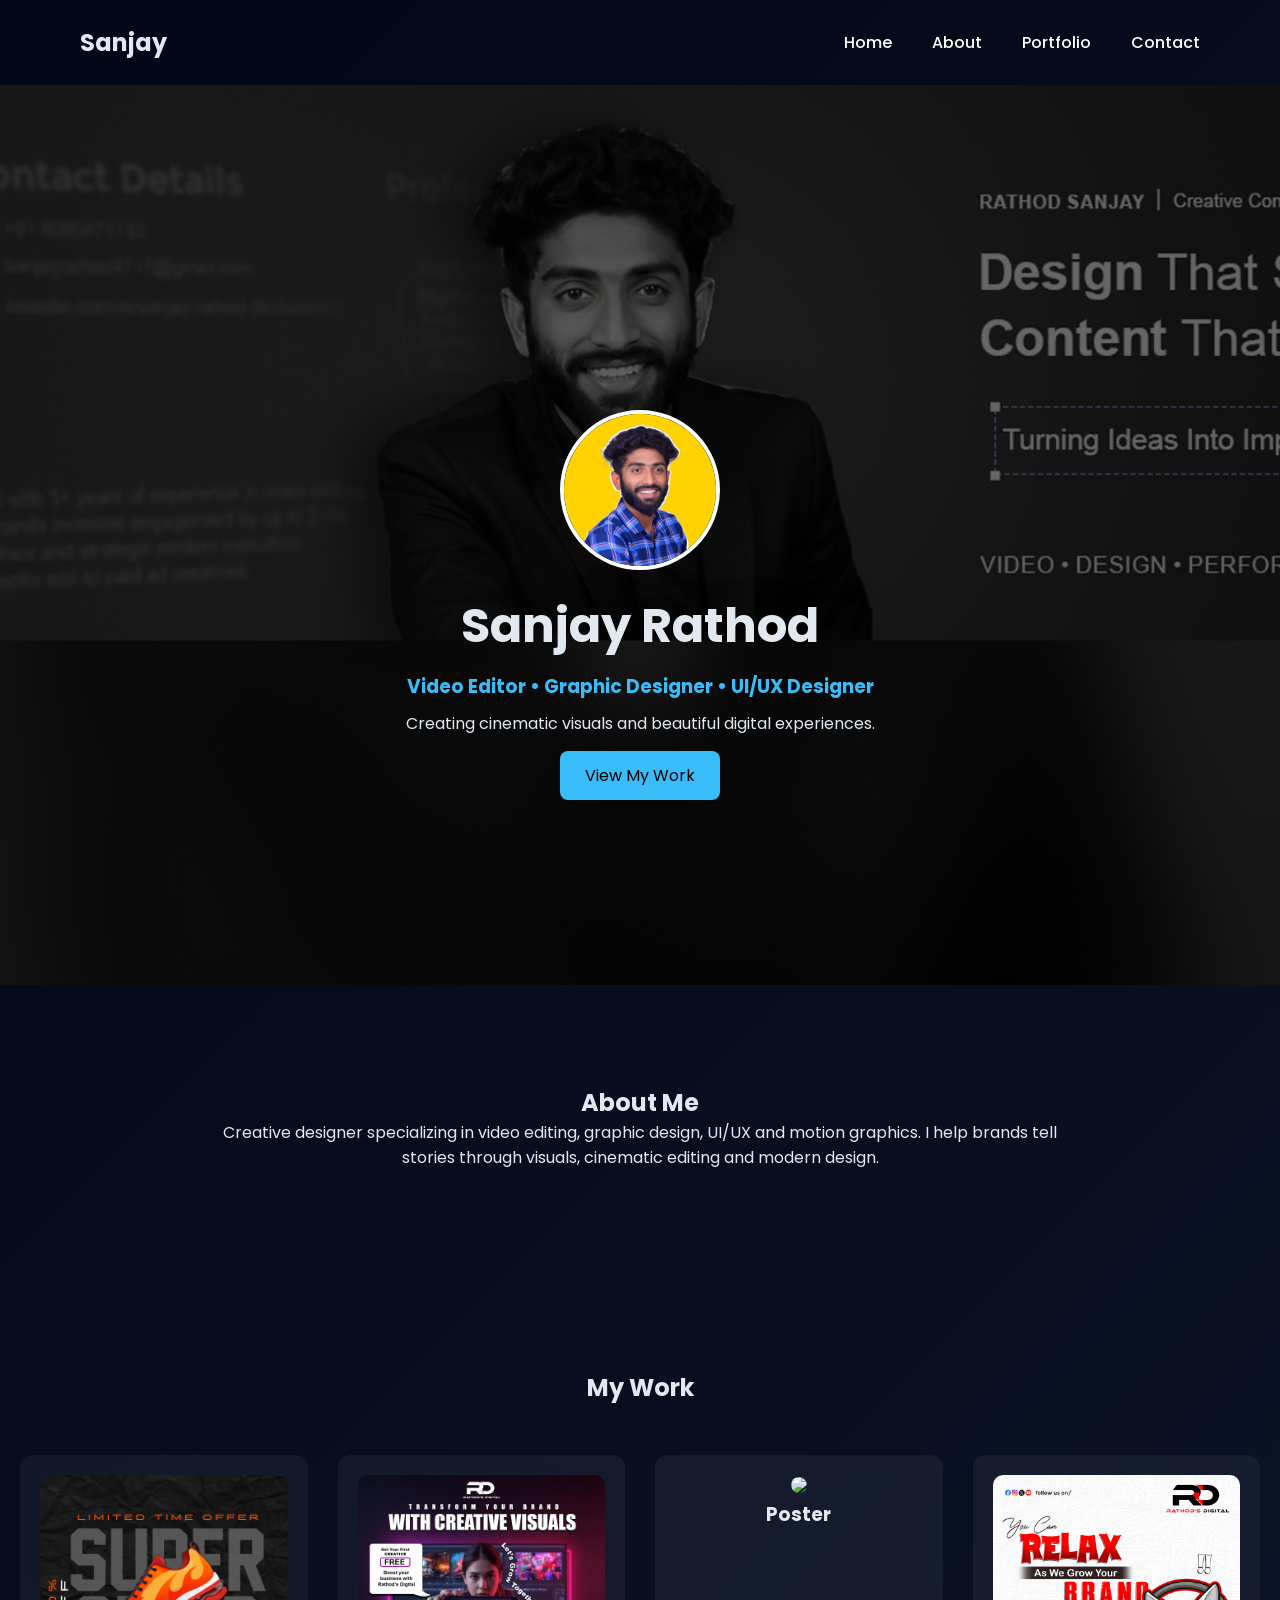
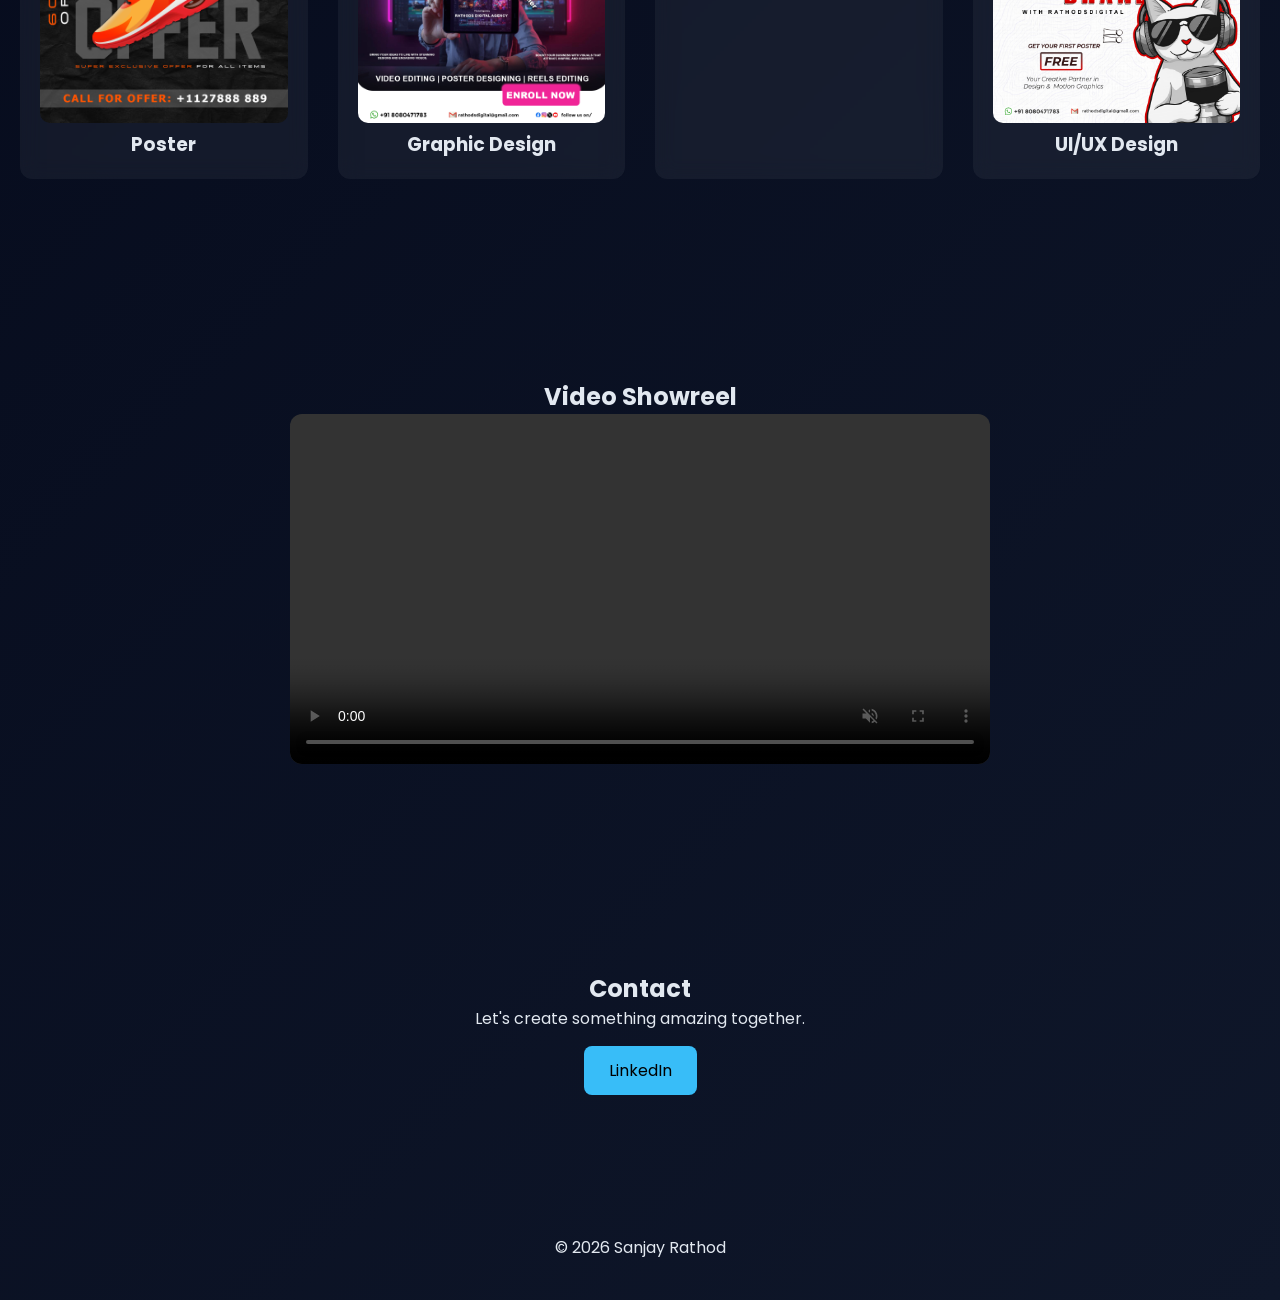
==== index.html @ 47108bce "Add files via upload" ====
<!DOCTYPE html>
<html lang="en">

<head>

<meta charset="UTF-8">
<meta name="viewport" content="width=device-width, initial-scale=1.0">

<title>Sanjay Rathod | Designer Portfolio</title>

<link rel="stylesheet" href="style.css">

<link href="https://fonts.googleapis.com/css2?family=Poppins:wght@300;400;600;700&display=swap" rel="stylesheet">

</head>


<body>

<!-- NAVBAR -->

<header>

<nav>

<h2 class="logo">Sanjay</h2>

<ul>

<li><a href="#home">Home</a></li>
<li><a href="#about">About</a></li>
<li><a href="#portfolio">Portfolio</a></li>
<li><a href="#contact">Contact</a></li>

</ul>

</nav>

</header>



<!-- HERO -->

<section class="hero" id="home">

<div class="hero-content">

<div class="profile-container">
<img src="images/profile.jpeg" class="profile">
</div>

<h1 class="hero-title">Sanjay Rathod</h1>

<h3 class="hero-subtitle">
Video Editor • Graphic Designer • UI/UX Designer
</h3>

<p class="hero-text">
Creating cinematic visuals and beautiful digital experiences.
</p>

<a href="#portfolio" class="btn">View My Work</a>

</div>

</section>



<!-- ABOUT -->

<section class="about" id="about">

<h2>About Me</h2>

<p>

Creative designer specializing in video editing, graphic design, UI/UX and motion graphics.

I help brands tell stories through visuals, cinematic editing and modern design.

</p>

</section>



<!-- PORTFOLIO -->

<section class="portfolio" id="portfolio">

<h2>My Work</h2>

<div class="portfolio-grid">

<div class="project">
<img src="images/shoes.jpg">
<h3>Poster</h3>
</div>

<div class="project">
<img src="images/graphicDesign.jpg">
<h3>Graphic Design</h3>
</div>

<div class="project">
<img src="images/burger poster.jpg">
<h3>Poster</h3>
</div>

<div class="project">
<img src="images/UX Design.jpg">
<h3>UI/UX Design</h3>
</div>

<!-- <div class="project">
<img src="images/poster-design.jpeg">
<h3>Poster Design</h3> 
</div> -->

<!-- <div class="project">
<img src="images/motion-graphics.jpeg">
<h3>Motion Graphics</h3>
</div> -->

</div>

</section>



<!-- VIDEO SHOWREEL -->

<section class="showreel">

<h2>Video Showreel</h2>

<video controls autoplay muted loop>

<source src="images/Animation.mp4" type="video/mp4">

</video>

</section>



<!-- CONTACT -->

<section class="contact" id="contact">

<h2>Contact</h2>

<p>Let's create something amazing together.</p>

<a href="https://www.linkedin.com/in/sanjay-rathod-8b2bab357/" class="btn" target="_blank">LinkedIn</a>

</section>



<footer>

<p>© 2026 Sanjay Rathod</p>

</footer>


<script src="script.js"></script>

</body>

</html>
---- style.css ----
*{
margin:0;
padding:0;
box-sizing:border-box;
}

body{

font-family:'Poppins',sans-serif;
background:linear-gradient(135deg,#020617,#0f172a);
color:#e2e8f0;

}



/* NAVBAR */

nav{

display:flex;
justify-content:space-between;
align-items:center;
padding:25px 80px;
flex-wrap:wrap;

}

nav ul{

display:flex;
gap:40px;
list-style:none;

}

nav a{

color:white;
text-decoration:none;
font-weight:500;

}



/* HERO */


.hero{

min-height:100vh;

display:flex;
align-items:center;
justify-content:center;

background:
linear-gradient(rgba(0,0,0,0.6),rgba(0,0,0,0.6)),
url("images/background.jpeg");

background-size:cover;
background-position:center 20%;
background-repeat:no-repeat;

text-align:center;
padding:40px 20px;

}



/* HERO CONTENT */

.hero-content{

margin-top:140px;
animation:fadeUp 1.2s ease;

}



/* PROFILE IMAGE FLOAT */

.profile-container{

display:flex;
justify-content:center;

}

.profile{

width:160px;
border-radius:50%;
border:4px solid white;
margin-bottom:20px;

animation:float 4s ease-in-out infinite;

}



/* HERO TEXT */

.hero-title{

font-size:48px;

}

.hero-subtitle{

color:#38bdf8;
margin:10px 0;

}

.hero-text{

max-width:600px;
margin:auto;

}



/* FLOAT ANIMATION */

@keyframes float{

0%{transform:translateY(0px);}
50%{transform:translateY(-10px);}
100%{transform:translateY(0px);}

}



/* TEXT ANIMATION */

@keyframes fadeUp{

from{

opacity:0;
transform:translateY(40px);

}

to{

opacity:1;
transform:translateY(0);

}

}



/* BUTTON */

.btn{

display:inline-block;
padding:12px 25px;
background:#38bdf8;
color:black;
border-radius:8px;
text-decoration:none;
margin-top:15px;

}



/* ABOUT */

.about{

padding:100px 20px;
max-width:900px;
margin:auto;
text-align:center;

}



/* PORTFOLIO */

.portfolio{

padding:100px 20px;
text-align:center;

}

.portfolio-grid{

display:grid;

/* auto responsive grid */

grid-template-columns:repeat(auto-fit,minmax(250px,1fr));

gap:30px;
margin-top:50px;

}

.project{

background:rgba(255,255,255,0.05);
backdrop-filter:blur(10px);
padding:20px;
border-radius:12px;
transition:0.4s;

}

.project:hover{

transform:scale(1.05);

}

.project img{

width:100%;
border-radius:10px;

}



/* SHOWREEL */

.showreel{

padding:100px 20px;
text-align:center;

}

video{

width:100%;
max-width:700px;
border-radius:12px;

}



/* CONTACT */

.contact{

padding:100px 20px;
text-align:center;

}



/* FOOTER */

footer{

text-align:center;
padding:40px;

}



/* MOBILE RESPONSIVE */

@media (max-width:768px){

nav{

padding:20px;

flex-direction:column;
gap:15px;

}

nav ul{

gap:20px;

}

.hero h1{

font-size:32px;

}

.hero h3{

font-size:18px;

}

.profile{

width:130px;

}

.about{

padding:80px 20px;

}

.portfolio{

padding:80px 20px;

}

.showreel{

padding:80px 20px;

}

.contact{

padding:80px 20px;

}

}
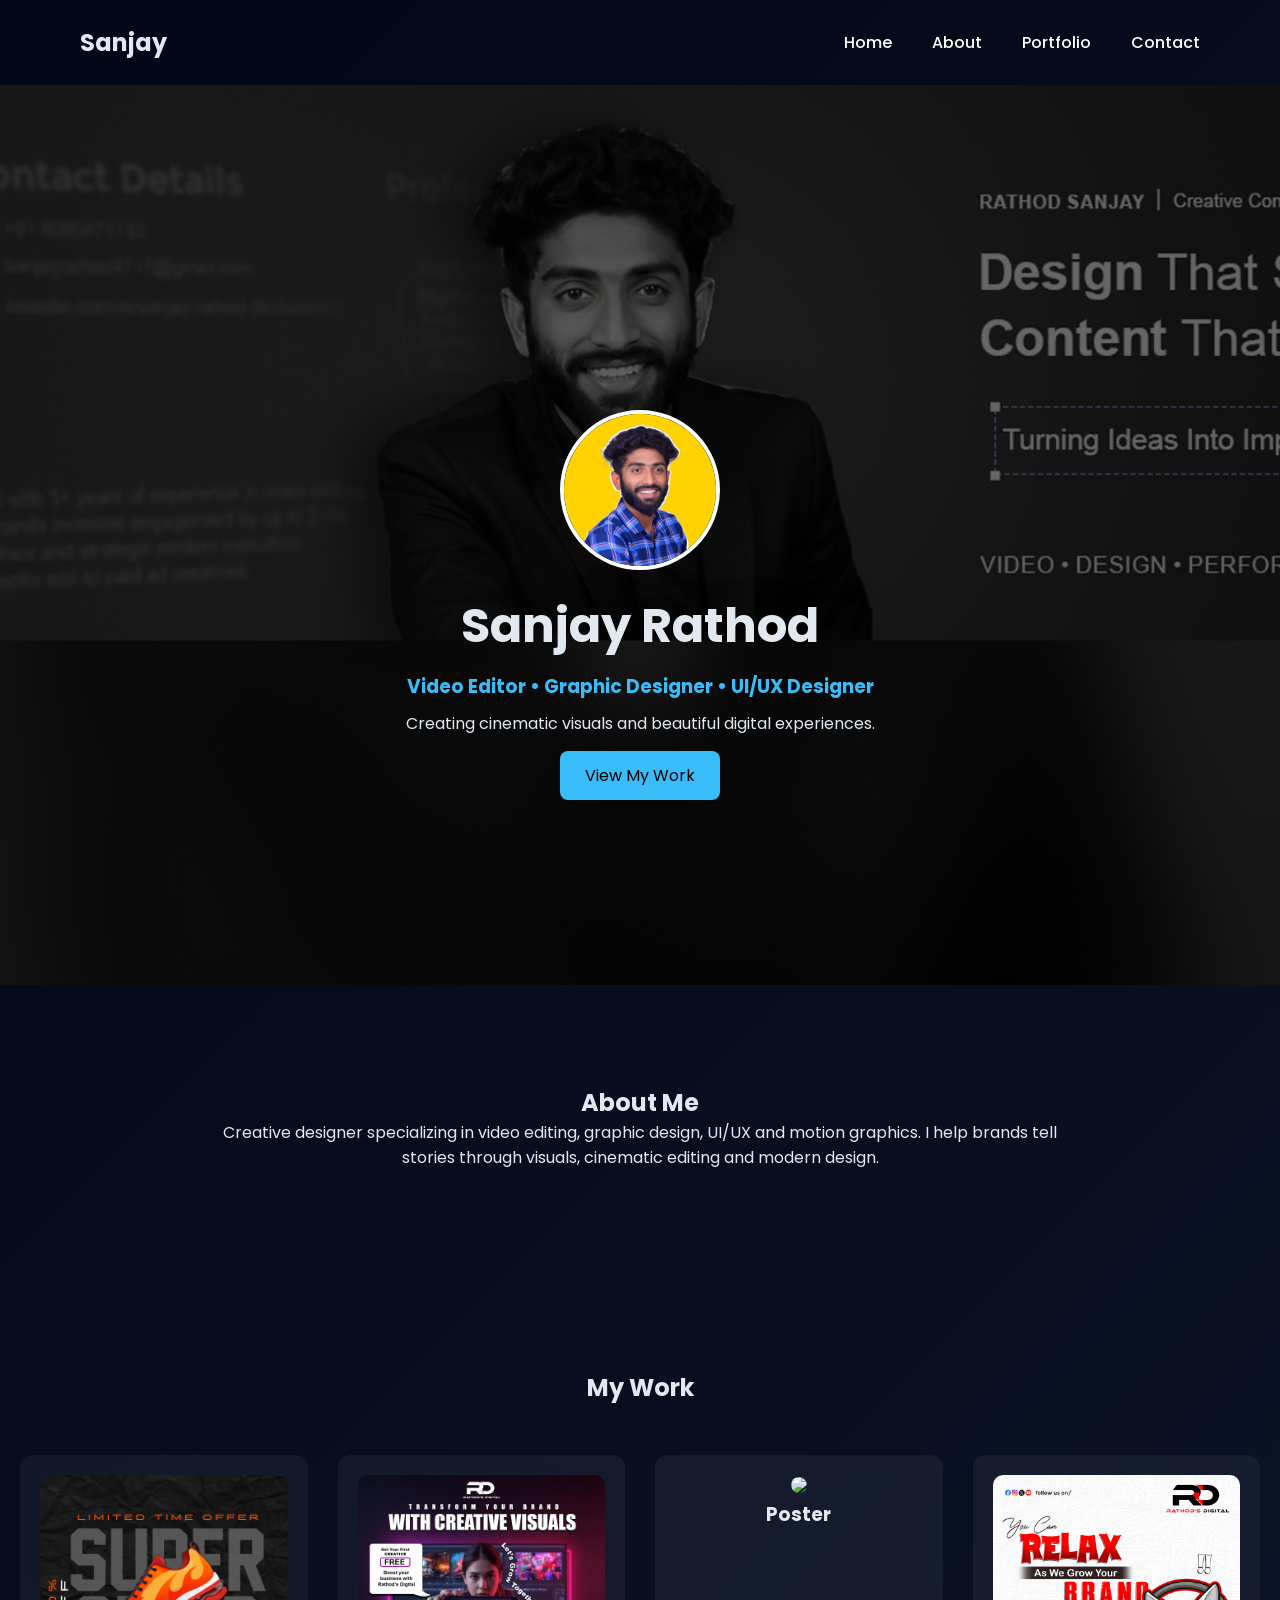
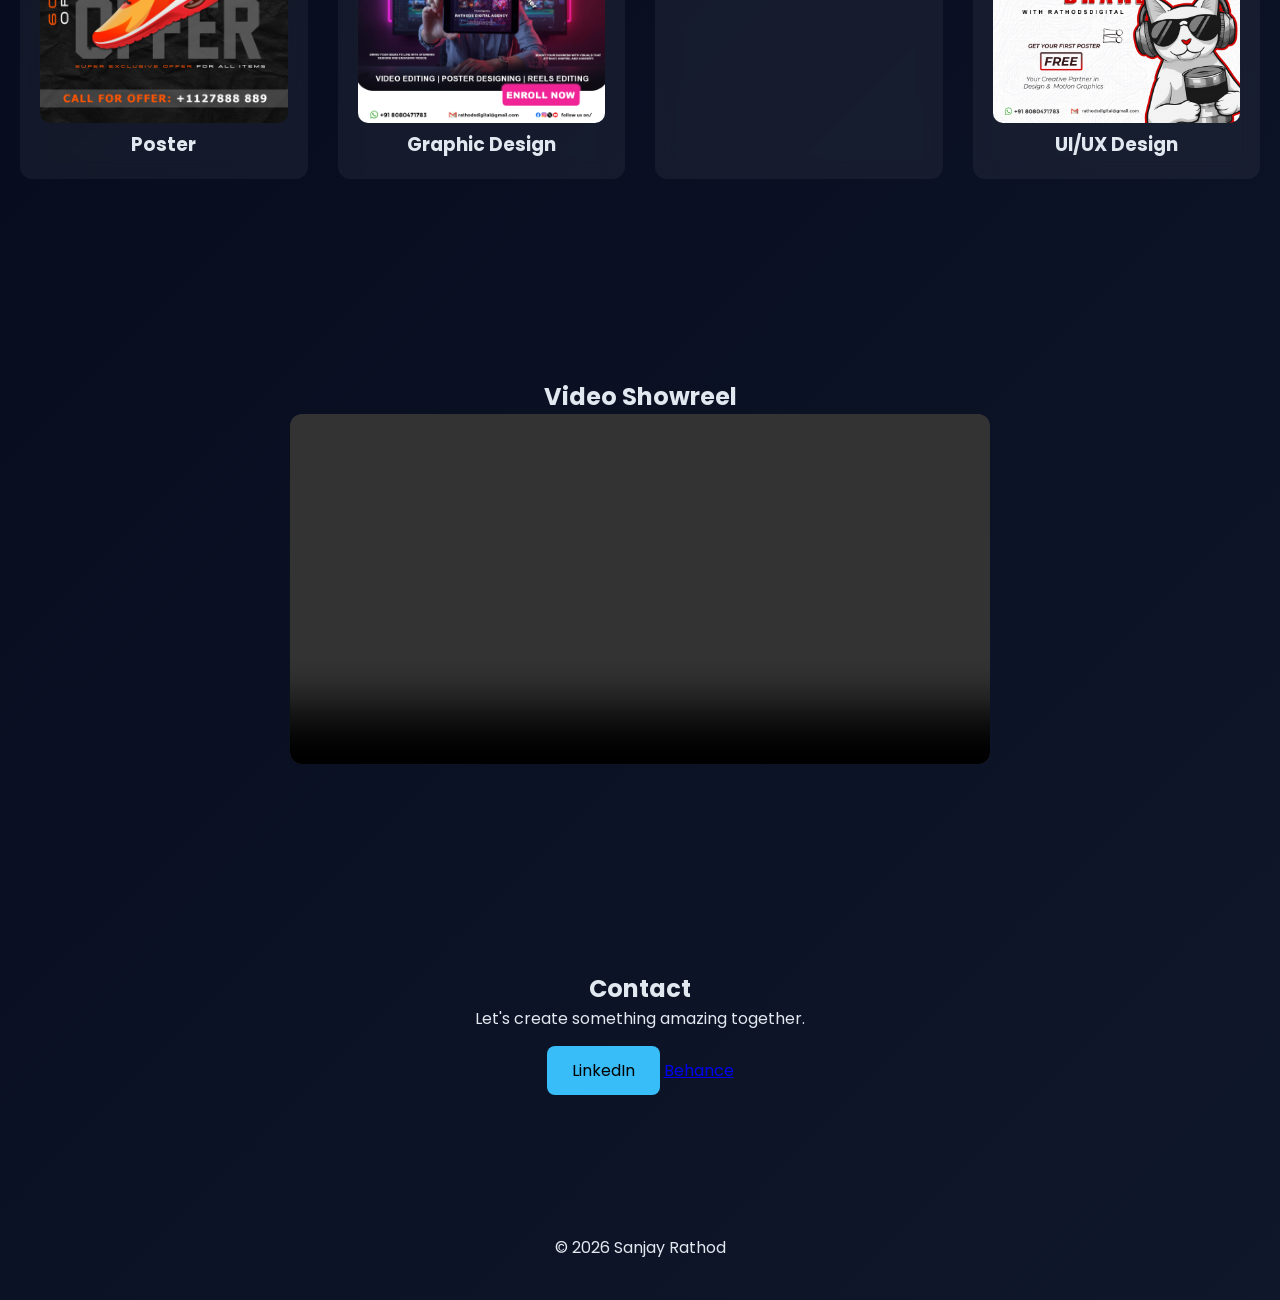
==== commit 20c03c54: "Update contact section with Behance link Added a link to Behance in the contact section." ====
--- a/index.html
+++ b/index.html
@@ -114,16 +114,6 @@
 <h3>UI/UX Design</h3>
 </div>
 
-<!-- <div class="project">
-<img src="images/poster-design.jpeg">
-<h3>Poster Design</h3> 
-</div> -->
-
-<!-- <div class="project">
-<img src="images/motion-graphics.jpeg">
-<h3>Motion Graphics</h3>
-</div> -->
-
 </div>
 
 </section>
@@ -155,6 +145,7 @@
 <p>Let's create something amazing together.</p>
 
 <a href="https://www.linkedin.com/in/sanjay-rathod-8b2bab357/" class="btn" target="_blank">LinkedIn</a>
+<a href="https://www.behance.net/sanjayrathod41" class="btn1" target="_blank">Behance</a>
 
 </section>
 
@@ -171,4 +162,4 @@
 
 </body>
 
-</html>+</html>
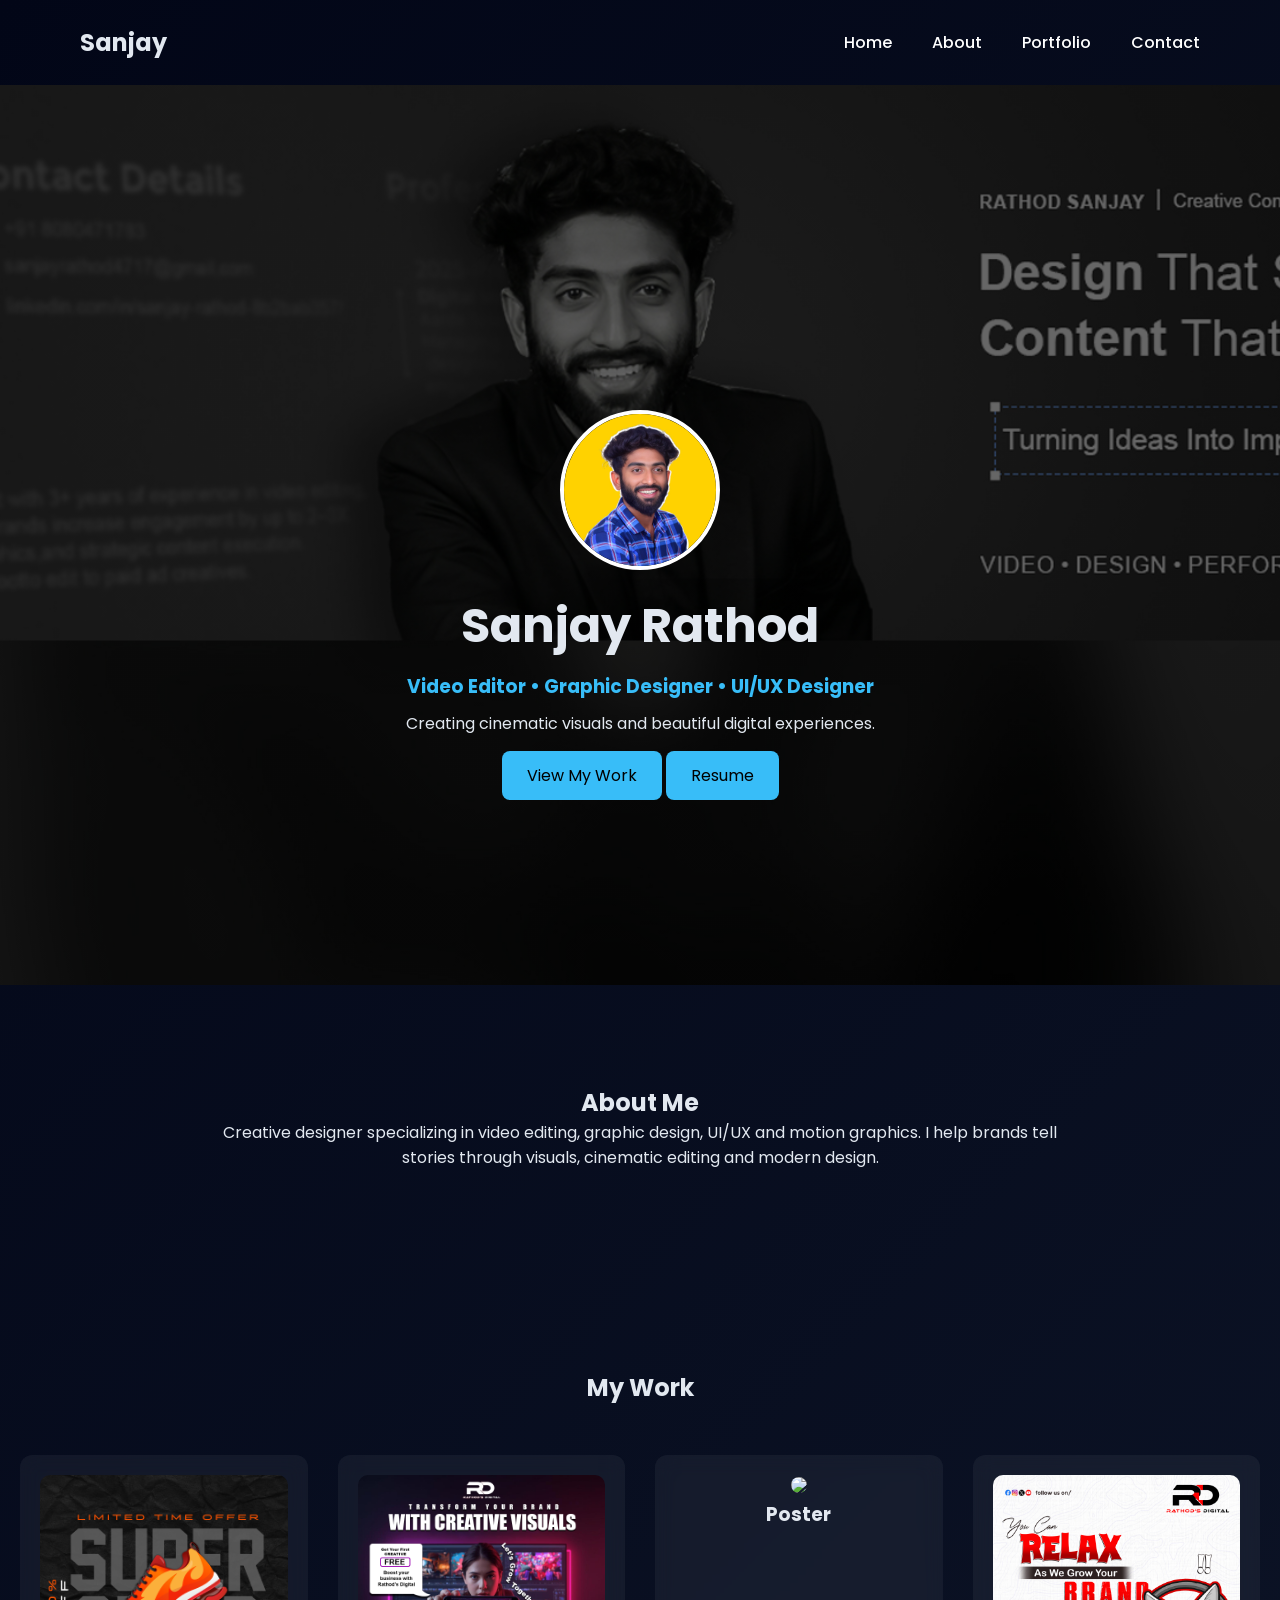
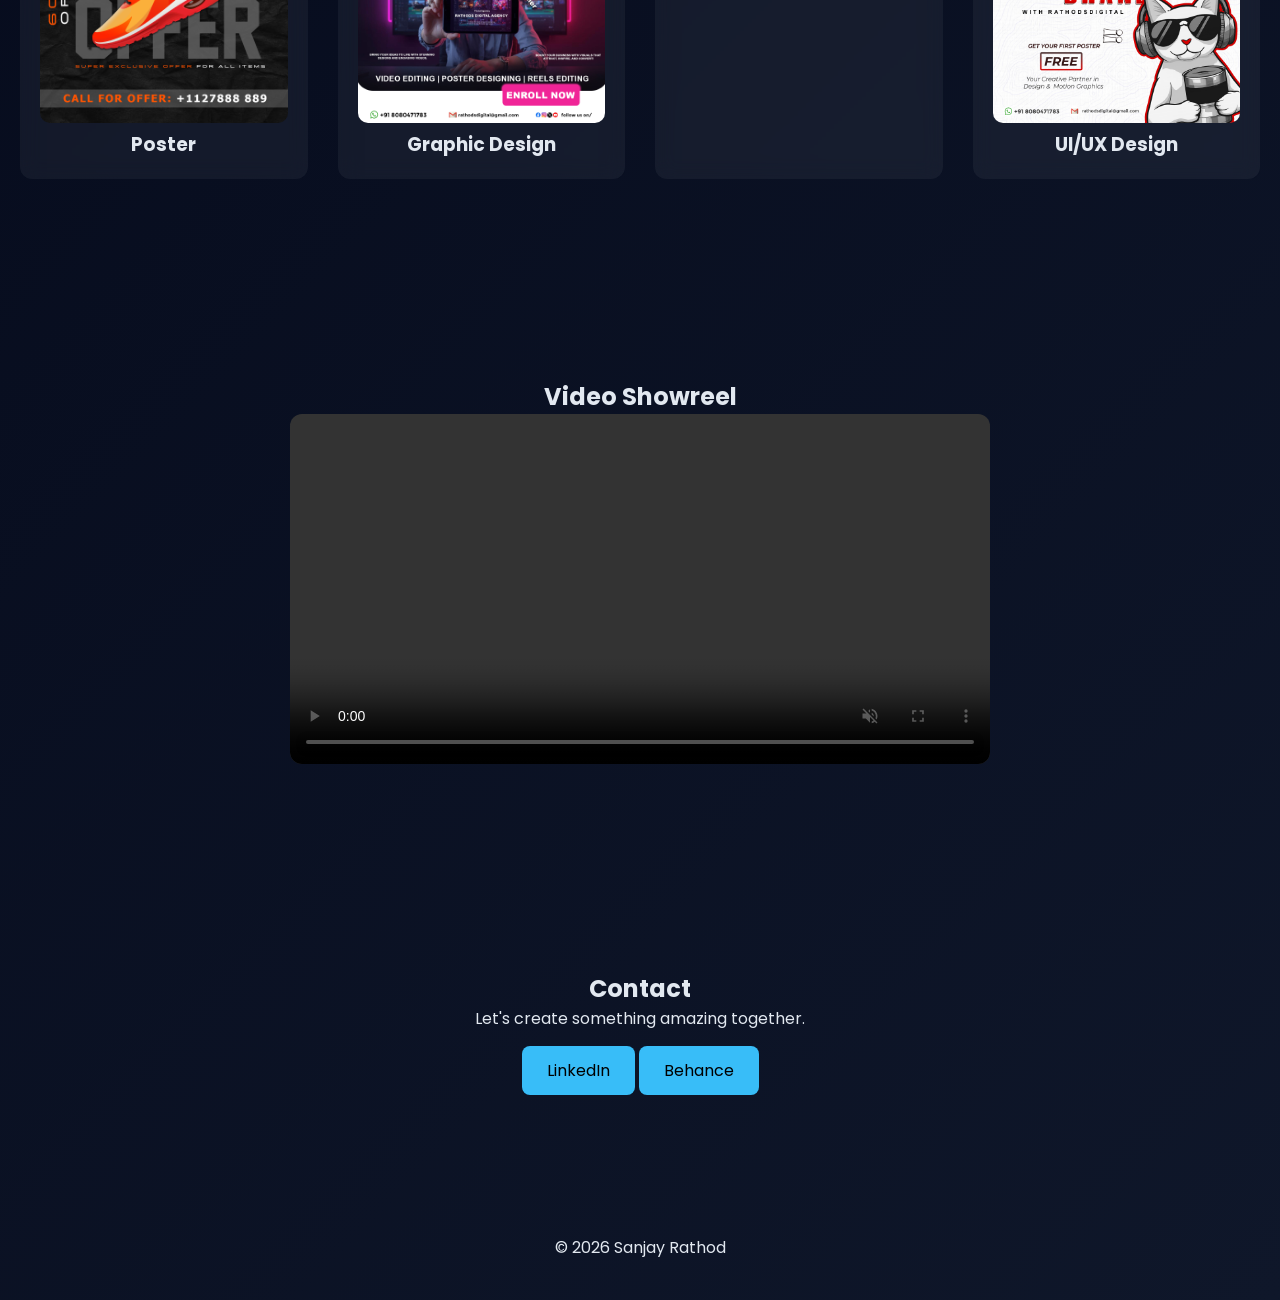
==== commit e330ab7f: "Add resume link to hero section Added a link to the resume in the hero section." ====
--- a/index.html
+++ b/index.html
@@ -61,6 +61,10 @@
 </p>
 
 <a href="#portfolio" class="btn">View My Work</a>
+
+<a href="resume.html" class="btn" target="_blank">
+Resume
+</a>
 
 </div>
 
--- a/style.css
+++ b/style.css
@@ -175,6 +175,18 @@
 
 }
 
+.btn1{
+
+display:inline-block;
+padding:12px 25px;
+background:#38bdf8;
+color:black;
+border-radius:8px;
+text-decoration:none;
+margin-top:15px;
+
+}
+
 
 
 /* ABOUT */
@@ -339,4 +351,4 @@
 
 }
 
-}+}
